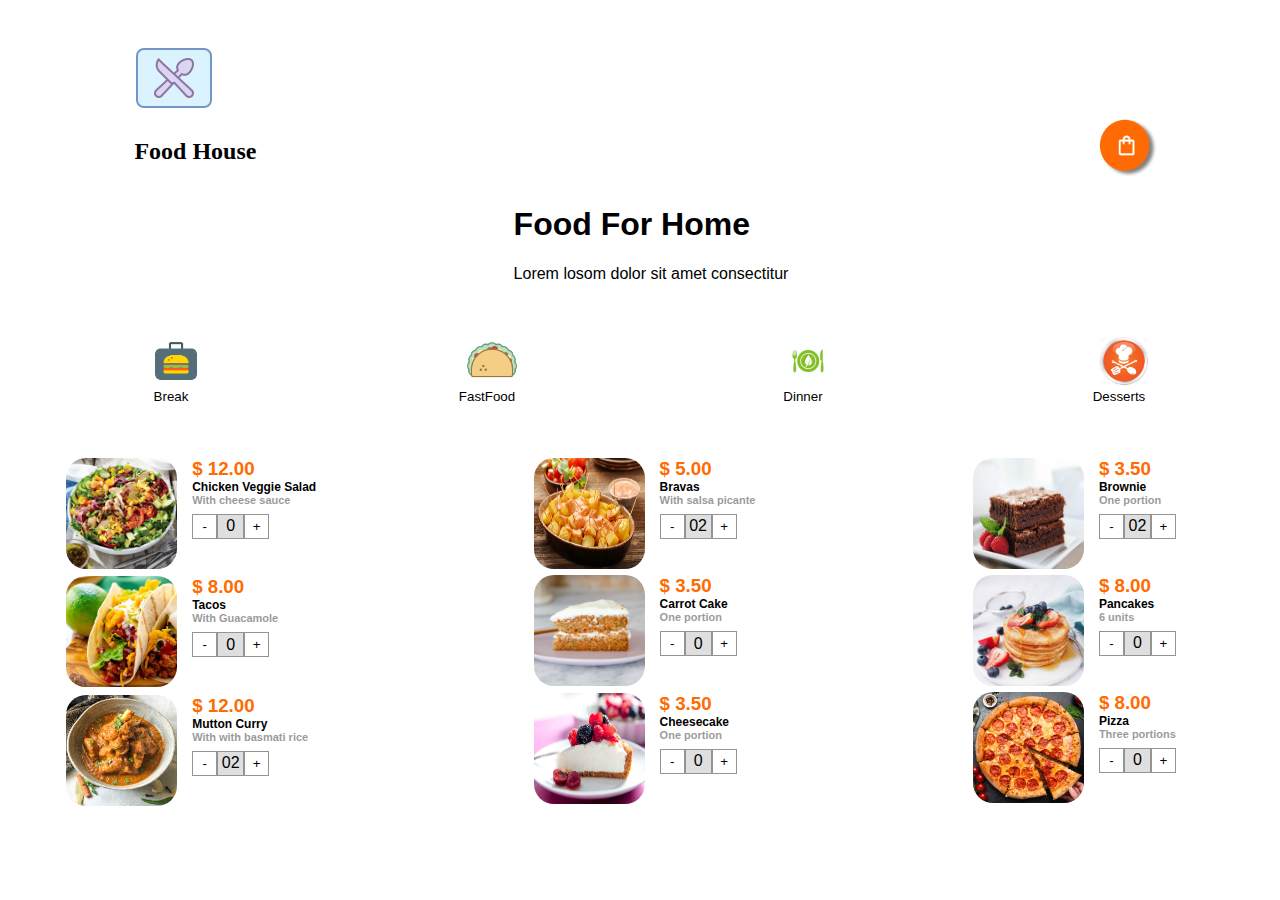
==== index.html @ 2572eee2 "dt" ====
<!DOCTYPE html>
<html lang="en">
<head>
    <meta charset="UTF-8">
    <meta http-equiv="X-UA-Compatible" content="IE=edge">
    <meta name="viewport" content="width=device-width, initial-scale=1.0">
    <title>Document</title>
    <link rel='stylesheet' type='text/css' href='css/style.css'>
</head>
<body>
    <div class ="container1">
     <div class ="content1">
        <img src = "images/logoeat.png" class= "logoweb"></img>
           <div class ="texts">
               
            <h2 class ="header2">Food House</h2>
            <img src = "icons/yellow.png" class= "Buttonorange" onclick="makeVisible1()"></img>
          </div>
            <div class ="texts2">
               <h1>Food For Home</h1>
               <p>Lorem losom dolor sit amet consectitur</p>
       </div> 
        
          <nav class="menu">
                    
              <button class="nav one">
                
                  <img src="/images/Breakfast-def.png "class="pic Breakfast">
                  Break
              </button>
              <button class="nav two">
                
                  <img src="/images/fastfooddef.png"class="pic fastfood">
                  FastFood
              </button>
              <button class="nav three">
            
                  <img src="/images/Dinner.jpg" class="pic Dinner">
                  Dinner
              </button>
              <button class="nav four">
                
                  <img src="/images/Desserts.jpg" class="pic Desserts">
                  Desserts
            
              </button>

               <!--
              <button class="nav four">
                
                <img src="/images/drinks-icon.png" class="pic drinks">
                Drinks
          
            </button>
        
            <button class="nav four">
                
                <img src="/images/tapas2.png" class="pic appetizers">
                Appetizers
          
            </button>
        
            <button class="nav four">
                
                <img src="/images/soup-icon.png" class="pic soup">
               Soups
          
            </button>
        -->
          </nav>
    
          <main class="dishes">
              <div class="column1">
                    <div class="dish one">
                  <img class="img-dish-one" onclick="makeVisible2()" src="images/dishes/chicke_veggie_salad.jpg" alt="">

                  <div class="dish-description">
                      <div class="dish-name">
                        <h3 class="dish-price">$ 12.00</h3>
                        <h2 class="dish-title">Chicken Veggie Salad</h2>
                        <h3 class="dish-subtitle">With cheese sauce</h3>

                    </div>
                    
                      <div class="quantity">
                        <button class="left" id="minus">-</button>
                        <span class="number" id="numberPlace">0</span>
                        <button class="right" id="plus">+ </button>
                      </div>

                    </div>

                    </div>

              

                    <div class="dish two">
                  <img class="img-dish-one" onclick="makeVisible2()" src="images/dishes/tacos.jpg" alt="">

                  <div class="dish-description">
                      <div class="dish-name">
                        <h3 class="dish-price" >$ 8.00</h3>
                        <h2 class="dish-title">Tacos</h2>
                        <h3 class="dish-subtitle">With Guacamole</h3>

                    </div>
                    
                      <div class="quantity" >
                        <button class="left" id="minus">-</button>
                        <span class="number" id="numberPlace">0</span>
                        <button  class="right" id="plus">+</button>

                      </div>

                </div>

                

                    </div>

                   <div class="dish three">
                <img class="img-dish-one" onclick="makeVisible2()" src="images/dishes/curry.jpg" alt="">

                <div class="dish-description">
                    <div class="dish-name">
                        <h3 class="dish-price">$ 12.00</h3>
                        <h2 class="dish-title">Mutton Curry</h2>
                        <h3 class="dish-subtitle">With with basmati rice</h3>

                    </div>
                    
                    <div class="quantity">
                        <button class="left" id="minus">-</button>
                        <p class="number" id="numberPlace">02</p>
                        <button class="right"id="plus">+</button>

                    </div>

                </div>

                

                   </div>
              </div>  

              <div class ="column2">
                  
                   <div class="dish four">
                <img class="img-dish-one" onclick="makeVisible2()"src="images/dishes/patatas-bravas.jpg" alt="">

                <div class="dish-description">
                    <div class="dish-name">
                      <h3 class="dish-price">$ 5.00</h3>
                      <h2 class="dish-title">Bravas</h2>
                      <h3 class="dish-subtitle">With salsa picante</h3>

                  </div>
                  
                    <div class="quantity"> 
                      <button class="left"id="minus">-</button>
                      <p class="number" id="numberPlace">02</p>
                      <button class="right" id="plus">+</button>

                    </div>

              </div>

              

                   </div>

                   <div class="dish five">
                <img class="img-dish-one" onclick="makeVisible2()"src="images/dishes/carrot-cake.jpg" alt="">

                <div class="dish-description">
                    <div class="dish-name">
                      <h3 class="dish-price">$ 3.50</h3>
                      <h2 class="dish-title">Carrot Cake</h2>
                      <h3 class="dish-subtitle">One portion</h3>

                  </div>
                  
                  <div class="quantity">
                    <button class="left" id="minus">-</button>
                    <span class="number" id="numberPlace">0</span>
                    <button  class="right" id="plus">+</button>

                  </div>

              </div>

              

                   </div>

                   <div class="dish six">
              <img class="img-dish-one" onclick="makeVisible2()"src="images/dishes/cheesecake.jpg" alt="">

              <div class="dish-description">
                  <div class="dish-name">
                      <h3 class="dish-price">$ 3.50</h3>
                      <h2 class="dish-title">Cheesecake</h2>
                      <h3 class="dish-subtitle">One portion</h3>

                  </div>
                  
                  <div class="quantity">
                    <button class="left" id="minus">-</button>
                    <span class="number" id="numberPlace">0</span>
                    <button  class="right" id="plus">+</button>


                  </div>

              </div>

              

                   </div>
              </div>


              <div class ="column3">
                   <div class="dish seven">
            <img class="img-dish-one" onclick="makeVisible2()"src="images/dishes/brownie.jpg" alt="">

            <div class="dish-description">
                <div class="dish-name">
                  <h3 class="dish-price">$ 3.50</h3>
                  <h2 class="dish-title">Brownie</h2>
                  <h3 class="dish-subtitle">One portion</h3>

              </div>
              
                <div class="quantity">
                  <button class="left">-</button>
                  <p class="number">02</p>
                  <button class="right">+</button>

                </div>

          </div>

          

                   </div>

                   <div class="dish eight">
            <img class="img-dish-one" onclick="makeVisible2()"src="images/dishes/pancakes.jpg" alt="">

            <div class="dish-description">
                <div class="dish-name">
                  <h3 class="dish-price">$ 8.00</h3>
                  <h2 class="dish-title">Pancakes</h2>
                  <h3 class="dish-subtitle">6 units</h3>

              </div>
              
              <div class="quantity">
                <button class="left" id="minus">-</button>
                <span class="number" id="numberPlace">0</span>
                <button  class="right" id="plus">+</button>


              </div>

          </div>

          

                   </div>

                   <div class="dish nine">
          <img class="img-dish-one" src="images/dishes/pizza.jpg" alt="">

          <div class="dish-description">
              <div class="dish-name">
                  <h3 class="dish-price">$ 8.00</h3>
                  <h2 class="dish-title">Pizza</h2>
                  <h3 class="dish-subtitle">Three portions</h3>

              </div>
              
              <div class="quantity">
                <button class="left" id="minus">-</button>
                <span class="number" id="numberPlace">0</span>
                <button  class="right" id="plus">+</button>


              </div>

          </div>

          

                   </div>
              </div>    

         </main>

                <div class ="content5">
                    <img src = "icons/home-icon.png"></img>
                    <img src = "icons/message-icon.png"></img>
                    <img src = "icons/heart-icon.png"></img>
                    <img src = "icons/user-icon.png"></img>
                </div>
            
    </div>
</div>



 <div class="container2">  
       <div class ="containerbox">
            <nav class="nav2">
                <div class="header-buttons">
                    <button>
                        <img class ="back" src="icons/button-back.png" alt="" onclick="makeInvisible1()"> 
                    </button>
                    <button >
                        <img onclick="eliminar()" class="delete" src="images/Delete_bag.png" alt="">
                    </button>
                </div>       
            </nav>
        
           <!---  <div class="compra">
                <div>

                    <h2>My cart</h2>


                    <div class="dish-container-one">
                        <img class="img-dish-one" src="images/dishes/chicke_veggie_salad.jpg" alt="">
                
                        <div class="dish-description">
                            <div class="dish-name">
                                <h3 class="dish-price">$ 52.00</h3>
                                <h2 class="dish-title">Chicken Veggie Salad</h2>
                                <h3 class="dish-subtitle">With cheese sauce</h3>
                
                            </div>
                            
                            <div class="quantity">
                                <button class="left">-</button>
                                <p class="number">02</p>
                                <button class="right">+</button>
                
                            </div>
                
                        </div>
                
                        
                
                    </div>
                
                    <div class="dish-container-one">
                        <img class="img-dish-one" src="images/dishes/fries.jpg" alt="">
                
                        <div class="dish-description">
                            <div class="dish-name">
                                <h3 class="dish-price">$ 52.00</h3>
                                <h2 class="dish-title">French Fry</h2>
                                <h3 class="dish-subtitle">With beef bacon</h3>
                
                            </div>
                            
                            <div class="quantity">
                                <button class="left">-</button>
                                <p class="number">02</p>
                                <button class="right">+</button>
                
                            </div>
                
                        </div>
                
                        
                
                    </div>
                
                    <div class="dish-container-one">
                        <img class="img-dish-one" src="images/dishes/chicke_veggie_salad.jpg" alt="">
                
                        <div class="dish-description">
                            <div class="dish-name">
                                <h3 class="dish-price">$ 52.00</h3>
                                <h2 class="dish-title">Chicken Veggie Salad</h2>
                                <h3 class="dish-subtitle">With cheese sauce</h3>
                
                            </div>
                            
                            <div class="quantity">
                                <button class="left">-</button>
                                <p class="number">02</p>
                                <button class="right">+</button>
                
                            </div>
                
                        </div>
                    </div>
                </div>

                <section class="orangesquare">
                <div class="num Subtotal">
                    <h1>Subtotal</h1>
                    <h1>$96.00</h1>
                </div>
                <div class="num Take&Fees">
                    <h1>Take & Fees</h1>
                    <h1>$2.00</h1>
                </div>
                <div class="num Delivery">
                    <h1> Delivery</h1>
                    <h1> Free</h1>
                </div>
                <div class="num Total">
                    <h1>Total</h1>
                    <h1>$98.00</h1>
                </div>
                    <button class="Enviar-pedido">Enviar pedido</button>
                
                </section>
            </div>

        </div>-->

    </div> 


       

    
    <div class="container3">
    
    
        <div class="center">
             <a href="#"><img src="images/button X.png" alt="cruz" class="close" onclick="makeInvisible2()"> </a>
            <img src="images/dishes/chicke_veggie_salad.jpg" alt="imagen comida" class="unic-dish">

    
    
                 <h2 class="dish-title3 ">Chicken Veggie Salad</h2>
            

                 <h3 class="dish-subtitle3">With cheese sauce</h3>
                 <div class="text">The delicious dish,<br> do you like cooking?</div>
        
             <h3 class="dish-price3">$ 52.00</h3>
             <div class="quantity3">
                <button class="left" id="minus">-</button>
                <span class="number" id="numberPlace">0</span>
                <button  class="right" id="plus">+</button>
              </div>
      </div>
 </div>


     <script src="javascript.js"></script>
</body>
</html>
---- css/style.css ----
@import url(headers.css);
@import url(footers.css);
@import url(buttons.css);
@import url(medias.css);
@import url(page1.css);
@import url(page2.css);
@import url(page3.css);




*{
    
    font-style: normal;
    background-color: white;
    
  

}
body{
    font-family:  'Roboto', sans-serif;
    /*src: url(https://fonts.googleapis.com/css2?family=Roboto:wght@700&display=swap);

}
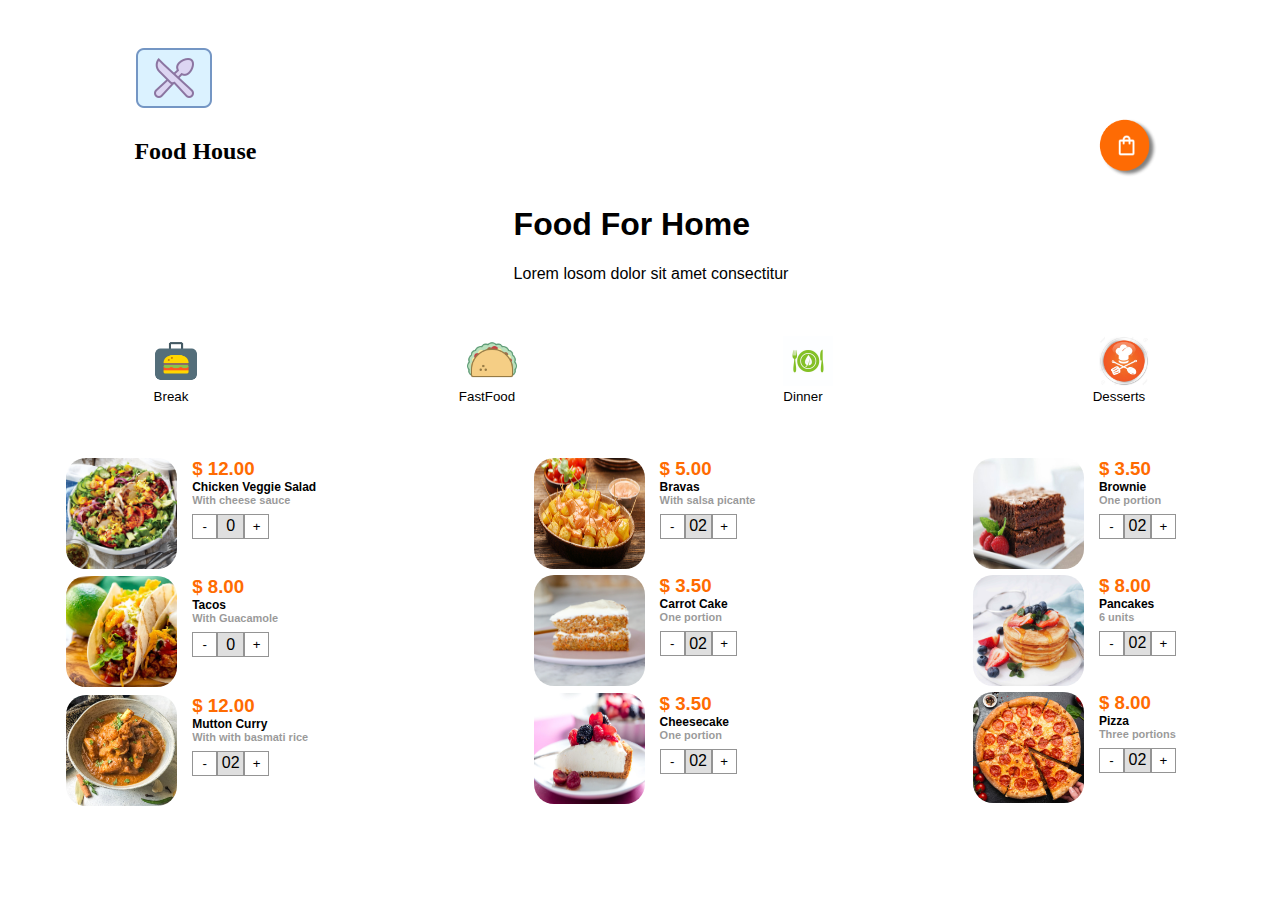
==== commit 801f4e26: "css" ====
--- a/index.html
+++ b/index.html
@@ -69,230 +69,213 @@
         -->
           </nav>
     
-          <main class="dishes">
+          <main class="dishes" id="menu-container">
               <div class="column1">
                     <div class="dish one">
-                  <img class="img-dish-one" onclick="makeVisible2()" src="images/dishes/chicke_veggie_salad.jpg" alt="">
-
-                  <div class="dish-description">
-                      <div class="dish-name">
-                        <h3 class="dish-price">$ 12.00</h3>
-                        <h2 class="dish-title">Chicken Veggie Salad</h2>
-                        <h3 class="dish-subtitle">With cheese sauce</h3>
-
-                    </div>
-                    
-                      <div class="quantity">
-                        <button class="left" id="minus">-</button>
-                        <span class="number" id="numberPlace">0</span>
-                        <button class="right" id="plus">+ </button>
-                      </div>
-
-                    </div>
+                        <img class="img-dish-one" onclick="makeVisible2()" src="images/dishes/chicke_veggie_salad.jpg" alt="">
+
+                        <div class="dish-description">
+                            <div class="dish-name">
+                                <h3 class="dish-price">$ 12.00</h3>
+                                <h2 class="dish-title">Chicken Veggie Salad</h2>
+                                <h3 class="dish-subtitle">With cheese sauce</h3>
+
+                            </div>
+                            
+                            <div class="quantity">
+                                <button class="left" id="minus">-</button>
+                                <span class="number" id="numberPlace">0</span>
+                                <button  class="right" id="plus">+</button>
+                            </div>
+
+                        </div>
 
                     </div>
 
               
 
                     <div class="dish two">
-                  <img class="img-dish-one" onclick="makeVisible2()" src="images/dishes/tacos.jpg" alt="">
-
-                  <div class="dish-description">
-                      <div class="dish-name">
-                        <h3 class="dish-price" >$ 8.00</h3>
-                        <h2 class="dish-title">Tacos</h2>
-                        <h3 class="dish-subtitle">With Guacamole</h3>
-
-                    </div>
-                    
-                      <div class="quantity" >
-                        <button class="left" id="minus">-</button>
-                        <span class="number" id="numberPlace">0</span>
-                        <button  class="right" id="plus">+</button>
-
-                      </div>
-
-                </div>
+                        <img class="img-dish-one" onclick="makeVisible2()" src="images/dishes/tacos.jpg" alt="">
+
+                        <div class="dish-description">
+                            <div class="dish-name">
+                                <h3 class="dish-price" >$ 8.00</h3>
+                                <h2 class="dish-title">Tacos</h2>
+                                <h3 class="dish-subtitle">With Guacamole</h3>
+
+                            </div>
+                            
+                            <div class="quantity" >
+                                <button class="left" id="minus">-</button>
+                                <span class="number" id="numberPlace">0</span>
+                                <button  class="right" id="plus">+</button>
+
+                            </div>
+
+                        </div>
 
                 
 
                     </div>
 
                    <div class="dish three">
-                <img class="img-dish-one" onclick="makeVisible2()" src="images/dishes/curry.jpg" alt="">
-
-                <div class="dish-description">
-                    <div class="dish-name">
-                        <h3 class="dish-price">$ 12.00</h3>
-                        <h2 class="dish-title">Mutton Curry</h2>
-                        <h3 class="dish-subtitle">With with basmati rice</h3>
-
-                    </div>
-                    
-                    <div class="quantity">
-                        <button class="left" id="minus">-</button>
-                        <p class="number" id="numberPlace">02</p>
-                        <button class="right"id="plus">+</button>
-
-                    </div>
-
-                </div>
-
-                
-
+                        <img class="img-dish-one" onclick="makeVisible2()" src="images/dishes/curry.jpg" alt="">
+
+                        <div class="dish-description">
+                            <div class="dish-name">
+                                <h3 class="dish-price">$ 12.00</h3>
+                                <h2 class="dish-title">Mutton Curry</h2>
+                                <h3 class="dish-subtitle">With with basmati rice</h3>
+
+                            </div>
+                            
+                            <div class="quantity">
+                                <button class="left" id="minus">-</button>
+                                <p class="number" id="numberPlace">02</p>
+                                <button class="right"id="plus">+</button>
+
+                            </div>
+
+                        </div>
                    </div>
               </div>  
 
-              <div class ="column2">
+                <div class ="column2">
                   
                    <div class="dish four">
-                <img class="img-dish-one" onclick="makeVisible2()"src="images/dishes/patatas-bravas.jpg" alt="">
-
-                <div class="dish-description">
-                    <div class="dish-name">
-                      <h3 class="dish-price">$ 5.00</h3>
-                      <h2 class="dish-title">Bravas</h2>
-                      <h3 class="dish-subtitle">With salsa picante</h3>
-
-                  </div>
-                  
-                    <div class="quantity"> 
-                      <button class="left"id="minus">-</button>
-                      <p class="number" id="numberPlace">02</p>
-                      <button class="right" id="plus">+</button>
-
-                    </div>
-
-              </div>
-
-              
-
+                        <img class="img-dish-one" onclick="makeVisible2()"src="images/dishes/patatas-bravas.jpg" alt="">
+
+                        <div class="dish-description">
+                            <div class="dish-name">
+                            <h3 class="dish-price">$ 5.00</h3>
+                            <h2 class="dish-title">Bravas</h2>
+                            <h3 class="dish-subtitle">With salsa picante</h3>
+
+                            </div>
+                        
+                            <div class="quantity"> 
+                            <button class="left"id="minus">-</button>
+                            <p class="number" id="numberPlace">02</p>
+                            <button class="right" id="plus">+</button>
+
+                            </div>
+                        </div>
                    </div>
 
                    <div class="dish five">
-                <img class="img-dish-one" onclick="makeVisible2()"src="images/dishes/carrot-cake.jpg" alt="">
-
-                <div class="dish-description">
-                    <div class="dish-name">
-                      <h3 class="dish-price">$ 3.50</h3>
-                      <h2 class="dish-title">Carrot Cake</h2>
-                      <h3 class="dish-subtitle">One portion</h3>
-
-                  </div>
-                  
-                  <div class="quantity">
-                    <button class="left" id="minus">-</button>
-                    <span class="number" id="numberPlace">0</span>
-                    <button  class="right" id="plus">+</button>
-
-                  </div>
-
-              </div>
-
-              
-
-                   </div>
-
-                   <div class="dish six">
-              <img class="img-dish-one" onclick="makeVisible2()"src="images/dishes/cheesecake.jpg" alt="">
-
-              <div class="dish-description">
-                  <div class="dish-name">
-                      <h3 class="dish-price">$ 3.50</h3>
-                      <h2 class="dish-title">Cheesecake</h2>
-                      <h3 class="dish-subtitle">One portion</h3>
-
-                  </div>
-                  
-                  <div class="quantity">
-                    <button class="left" id="minus">-</button>
-                    <span class="number" id="numberPlace">0</span>
-                    <button  class="right" id="plus">+</button>
-
-
-                  </div>
-
-              </div>
-
-              
-
-                   </div>
-              </div>
+                        <img class="img-dish-one" onclick="makeVisible2()"src="images/dishes/carrot-cake.jpg" alt="">
+
+                        <div class="dish-description">
+                            <div class="dish-name">
+                            <h3 class="dish-price">$ 3.50</h3>
+                            <h2 class="dish-title">Carrot Cake</h2>
+                            <h3 class="dish-subtitle">One portion</h3>
+
+                        </div>
+                        
+                        <div class="quantity">
+                            <button class="left">-</button>
+                            <p class="number">02</p>
+                            <button class="right">+</button>
+
+                        </div>
+
+                    </div>
+
+                    </div>
+
+                    <div class="dish six">
+                        <img class="img-dish-one" onclick="makeVisible2()"src="images/dishes/cheesecake.jpg" alt="">
+
+                        <div class="dish-description">
+                            <div class="dish-name">
+                                <h3 class="dish-price">$ 3.50</h3>
+                                <h2 class="dish-title">Cheesecake</h2>
+                                <h3 class="dish-subtitle">One portion</h3>
+
+                        </div>
+                            
+                            <div class="quantity">
+                                <button class="left">-</button>
+                                <p class="number">02</p>
+                                <button class="right">+</button>
+
+                            </div>
+
+                    </div>
+                    </div>
+
+                </div>
 
 
               <div class ="column3">
                    <div class="dish seven">
-            <img class="img-dish-one" onclick="makeVisible2()"src="images/dishes/brownie.jpg" alt="">
-
-            <div class="dish-description">
-                <div class="dish-name">
-                  <h3 class="dish-price">$ 3.50</h3>
-                  <h2 class="dish-title">Brownie</h2>
-                  <h3 class="dish-subtitle">One portion</h3>
-
-              </div>
-              
-                <div class="quantity">
-                  <button class="left">-</button>
-                  <p class="number">02</p>
-                  <button class="right">+</button>
-
-                </div>
-
-          </div>
+                        <img class="img-dish-one" onclick="makeVisible2()"src="images/dishes/brownie.jpg" alt="">
+
+                        <div class="dish-description">
+                            <div class="dish-name">
+                            <h3 class="dish-price">$ 3.50</h3>
+                            <h2 class="dish-title">Brownie</h2>
+                            <h3 class="dish-subtitle">One portion</h3>
+
+                        </div>
+                        
+                            <div class="quantity">
+                            <button class="left">-</button>
+                            <p class="number">02</p>
+                            <button class="right">+</button>
+
+                            </div>
+
+                    </div>
 
           
 
                    </div>
 
                    <div class="dish eight">
-            <img class="img-dish-one" onclick="makeVisible2()"src="images/dishes/pancakes.jpg" alt="">
-
-            <div class="dish-description">
-                <div class="dish-name">
-                  <h3 class="dish-price">$ 8.00</h3>
-                  <h2 class="dish-title">Pancakes</h2>
-                  <h3 class="dish-subtitle">6 units</h3>
-
-              </div>
-              
-              <div class="quantity">
-                <button class="left" id="minus">-</button>
-                <span class="number" id="numberPlace">0</span>
-                <button  class="right" id="plus">+</button>
-
-
-              </div>
-
-          </div>
+                        <img class="img-dish-one" onclick="makeVisible2()"src="images/dishes/pancakes.jpg" alt="">
+
+                        <div class="dish-description">
+                            <div class="dish-name">
+                            <h3 class="dish-price">$ 8.00</h3>
+                            <h2 class="dish-title">Pancakes</h2>
+                            <h3 class="dish-subtitle">6 units</h3>
+
+                        </div>
+                        
+                        <div class="quantity">
+                            <button class="left">-</button>
+                            <p class="number">02</p>
+                            <button class="right">+</button>
+
+                        </div>
+
+                    </div>
 
           
 
                    </div>
 
                    <div class="dish nine">
-          <img class="img-dish-one" src="images/dishes/pizza.jpg" alt="">
-
-          <div class="dish-description">
-              <div class="dish-name">
-                  <h3 class="dish-price">$ 8.00</h3>
-                  <h2 class="dish-title">Pizza</h2>
-                  <h3 class="dish-subtitle">Three portions</h3>
-
-              </div>
-              
-              <div class="quantity">
-                <button class="left" id="minus">-</button>
-                <span class="number" id="numberPlace">0</span>
-                <button  class="right" id="plus">+</button>
-
-
-              </div>
-
-          </div>
-
-          
-
+                        <img class="img-dish-one" src="images/dishes/pizza.jpg" alt="">
+
+                        <div class="dish-description">
+                            <div class="dish-name">
+                                <h3 class="dish-price">$ 8.00</h3>
+                                <h2 class="dish-title">Pizza</h2>
+                                <h3 class="dish-subtitle">Three portions</h3>
+
+                            </div>
+                            
+                            <div class="quantity">
+                                <button class="left">-</button>
+                                <p class="number">02</p>
+                                <button class="right">+</button>
+
+                            </div>
+
+                        </div>
                    </div>
               </div>    
 
@@ -310,8 +293,8 @@
 
 
 
- <div class="container2">  
-       <div class ="containerbox">
+    <div class="container2">  
+        <div class ="containerbox">
             <nav class="nav2">
                 <div class="header-buttons">
                     <button>
@@ -323,83 +306,102 @@
                 </div>       
             </nav>
         
-           <!---  <div class="compra">
-                <div>
-
-                    <h2>My cart</h2>
-
-
-                    <div class="dish-container-one">
-                        <img class="img-dish-one" src="images/dishes/chicke_veggie_salad.jpg" alt="">
-                
-                        <div class="dish-description">
-                            <div class="dish-name">
-                                <h3 class="dish-price">$ 52.00</h3>
-                                <h2 class="dish-title">Chicken Veggie Salad</h2>
-                                <h3 class="dish-subtitle">With cheese sauce</h3>
-                
+            <div class="compra">
+
+                <h2>My cart</h2>
+                <div class="buy">
+
+                    
+                    <div class="dish five">
+                        <img class="img-dish-one" onclick="makeVisible2()"src="images/dishes/carrot-cake.jpg" alt="">
+
+                        <div class="dish-description">
+                            <div class="dish-name">
+                            <h3 class="dish-price">$ 3.50</h3>
+                            <h2 class="dish-title">Carrot Cake</h2>
+                            <h3 class="dish-subtitle">One portion</h3>
+
+                        </div>
+                        
+                        <div class="quantity">
+                            <button class="left">-</button>
+                            <p class="number">02</p>
+                            <button class="right">+</button>
+
+                        </div>
+
+                        </div>
+                
+                    </div>
+
+                    <div class="dish two">
+                            <img class="img-dish-one" onclick="makeVisible2()" src="images/dishes/tacos.jpg" alt="">
+
+                            <div class="dish-description">
+                                <div class="dish-name">
+                                    <h3 class="dish-price" >$ 8.00</h3>
+                                    <h2 class="dish-title">Tacos</h2>
+                                    <h3 class="dish-subtitle">With Guacamole</h3>
+
+                                </div>
+                                
+                                <div class="quantity" >
+                                    <button class="left" id="minus">-</button>
+                                    <span class="number" id="numberPlace">0</span>
+                                    <button  class="right" id="plus">+</button>
+
+                                </div>
+
+                            </div>
+
+                    
+
+                    </div>
+
+                    <div class="dish eight">
+                        <img class="img-dish-one" onclick="makeVisible2()"src="images/dishes/pancakes.jpg" alt="">
+
+                        <div class="dish-description">
+                            <div class="dish-name">
+                            <h3 class="dish-price">$ 8.00</h3>
+                            <h2 class="dish-title">Pancakes</h2>
+                            <h3 class="dish-subtitle">6 units</h3>
+
+                        </div>
+                        
+                        <div class="quantity">
+                            <button class="left">-</button>
+                            <p class="number">02</p>
+                            <button class="right">+</button>
+
+                        </div>
+
+                    </div>
+                    </div>
+                    
+                    <div class="dish nine">
+                        <img class="img-dish-one" src="images/dishes/pizza.jpg" alt="">
+
+                        <div class="dish-description">
+                            <div class="dish-name">
+                                <h3 class="dish-price">$ 8.00</h3>
+                                <h2 class="dish-title">Pizza</h2>
+                                <h3 class="dish-subtitle">Three portions</h3>
+
                             </div>
                             
                             <div class="quantity">
                                 <button class="left">-</button>
                                 <p class="number">02</p>
                                 <button class="right">+</button>
-                
-                            </div>
-                
-                        </div>
-                
-                        
-                
-                    </div>
-                
-                    <div class="dish-container-one">
-                        <img class="img-dish-one" src="images/dishes/fries.jpg" alt="">
-                
-                        <div class="dish-description">
-                            <div class="dish-name">
-                                <h3 class="dish-price">$ 52.00</h3>
-                                <h2 class="dish-title">French Fry</h2>
-                                <h3 class="dish-subtitle">With beef bacon</h3>
-                
-                            </div>
-                            
-                            <div class="quantity">
-                                <button class="left">-</button>
-                                <p class="number">02</p>
-                                <button class="right">+</button>
-                
-                            </div>
-                
-                        </div>
-                
-                        
-                
-                    </div>
-                
-                    <div class="dish-container-one">
-                        <img class="img-dish-one" src="images/dishes/chicke_veggie_salad.jpg" alt="">
-                
-                        <div class="dish-description">
-                            <div class="dish-name">
-                                <h3 class="dish-price">$ 52.00</h3>
-                                <h2 class="dish-title">Chicken Veggie Salad</h2>
-                                <h3 class="dish-subtitle">With cheese sauce</h3>
-                
-                            </div>
-                            
-                            <div class="quantity">
-                                <button class="left">-</button>
-                                <p class="number">02</p>
-                                <button class="right">+</button>
-                
-                            </div>
-                
-                        </div>
-                    </div>
-                </div>
-
-                <section class="orangesquare">
+
+                            </div>
+
+                        </div>
+                   </div>
+
+                </div>
+            <section class="orangesquare">
                 <div class="num Subtotal">
                     <h1>Subtotal</h1>
                     <h1>$96.00</h1>
@@ -418,12 +420,10 @@
                 </div>
                     <button class="Enviar-pedido">Enviar pedido</button>
                 
-                </section>
-            </div>
-
-        </div>-->
-
-    </div> 
+            </section>
+        </div>
+
+    </div>
 
 
        
@@ -434,7 +434,7 @@
     
         <div class="center">
              <a href="#"><img src="images/button X.png" alt="cruz" class="close" onclick="makeInvisible2()"> </a>
-            <img src="images/dishes/chicke_veggie_salad.jpg" alt="imagen comida" class="unic-dish">
+             <img src="images/dishes/chicke_veggie_salad.jpg" alt="imagen comida" class="unic-dish">
 
     
     
@@ -444,12 +444,12 @@
                  <h3 class="dish-subtitle3">With cheese sauce</h3>
                  <div class="text">The delicious dish,<br> do you like cooking?</div>
         
-             <h3 class="dish-price3">$ 52.00</h3>
-             <div class="quantity3">
-                <button class="left" id="minus">-</button>
-                <span class="number" id="numberPlace">0</span>
-                <button  class="right" id="plus">+</button>
-              </div>
+                <h3 class="dish-price3">$ 52.00</h3>
+                <div class="quantity3">
+                    <button class="left">-</button>
+                    <p class="number">02</p>
+                    <button class="right">+</button>
+                </div>
       </div>
  </div>
 
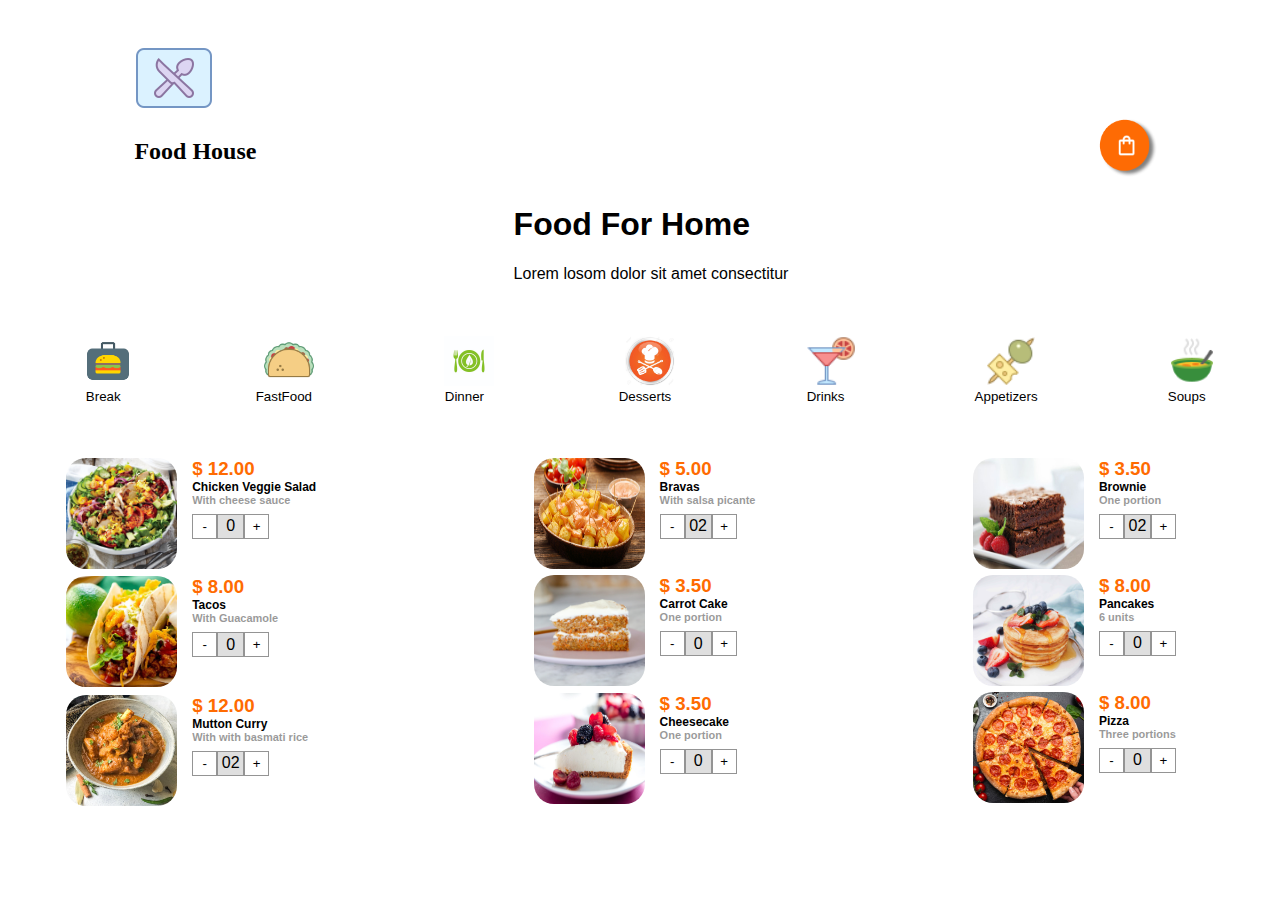
==== commit 14f301c7: "dt" ====
--- a/index.html
+++ b/index.html
@@ -45,7 +45,7 @@
             
               </button>
 
-               <!--
+               
               <button class="nav four">
                 
                 <img src="/images/drinks-icon.png" class="pic drinks">
@@ -66,216 +66,233 @@
                Soups
           
             </button>
-        -->
+    
           </nav>
     
-          <main class="dishes" id="menu-container">
+          <main class="dishes">
               <div class="column1">
                     <div class="dish one">
-                        <img class="img-dish-one" onclick="makeVisible2()" src="images/dishes/chicke_veggie_salad.jpg" alt="">
-
-                        <div class="dish-description">
-                            <div class="dish-name">
-                                <h3 class="dish-price">$ 12.00</h3>
-                                <h2 class="dish-title">Chicken Veggie Salad</h2>
-                                <h3 class="dish-subtitle">With cheese sauce</h3>
-
-                            </div>
-                            
-                            <div class="quantity">
-                                <button class="left" id="minus">-</button>
-                                <span class="number" id="numberPlace">0</span>
-                                <button  class="right" id="plus">+</button>
-                            </div>
-
-                        </div>
+                  <img class="img-dish-one" onclick="makeVisible2()" src="images/dishes/chicke_veggie_salad.jpg" alt="">
+
+                  <div class="dish-description">
+                      <div class="dish-name">
+                        <h3 class="dish-price">$ 12.00</h3>
+                        <h2 class="dish-title">Chicken Veggie Salad</h2>
+                        <h3 class="dish-subtitle">With cheese sauce</h3>
+
+                    </div>
+                    
+                      <div class="quantity">
+                        <button class="left" id="minus">-</button>
+                        <span class="number" id="numberPlace">0</span>
+                        <button class="right" id="plus">+ </button>
+                      </div>
+
+                    </div>
 
                     </div>
 
               
 
                     <div class="dish two">
-                        <img class="img-dish-one" onclick="makeVisible2()" src="images/dishes/tacos.jpg" alt="">
-
-                        <div class="dish-description">
-                            <div class="dish-name">
-                                <h3 class="dish-price" >$ 8.00</h3>
-                                <h2 class="dish-title">Tacos</h2>
-                                <h3 class="dish-subtitle">With Guacamole</h3>
-
-                            </div>
-                            
-                            <div class="quantity" >
-                                <button class="left" id="minus">-</button>
-                                <span class="number" id="numberPlace">0</span>
-                                <button  class="right" id="plus">+</button>
-
-                            </div>
-
-                        </div>
+                  <img class="img-dish-one" onclick="makeVisible2()" src="images/dishes/tacos.jpg" alt="">
+
+                  <div class="dish-description">
+                      <div class="dish-name">
+                        <h3 class="dish-price" >$ 8.00</h3>
+                        <h2 class="dish-title">Tacos</h2>
+                        <h3 class="dish-subtitle">With Guacamole</h3>
+
+                    </div>
+                    
+                      <div class="quantity" >
+                        <button class="left" id="minus">-</button>
+                        <span class="number" id="numberPlace">0</span>
+                        <button  class="right" id="plus">+</button>
+
+                      </div>
+
+                </div>
 
                 
 
                     </div>
 
                    <div class="dish three">
-                        <img class="img-dish-one" onclick="makeVisible2()" src="images/dishes/curry.jpg" alt="">
-
-                        <div class="dish-description">
-                            <div class="dish-name">
-                                <h3 class="dish-price">$ 12.00</h3>
-                                <h2 class="dish-title">Mutton Curry</h2>
-                                <h3 class="dish-subtitle">With with basmati rice</h3>
-
-                            </div>
-                            
-                            <div class="quantity">
-                                <button class="left" id="minus">-</button>
-                                <p class="number" id="numberPlace">02</p>
-                                <button class="right"id="plus">+</button>
-
-                            </div>
-
-                        </div>
+                <img class="img-dish-one" onclick="makeVisible2()" src="images/dishes/curry.jpg" alt="">
+
+                <div class="dish-description">
+                    <div class="dish-name">
+                        <h3 class="dish-price">$ 12.00</h3>
+                        <h2 class="dish-title">Mutton Curry</h2>
+                        <h3 class="dish-subtitle">With with basmati rice</h3>
+
+                    </div>
+                    
+                    <div class="quantity">
+                        <button class="left" id="minus">-</button>
+                        <p class="number" id="numberPlace">02</p>
+                        <button class="right"id="plus">+</button>
+
+                    </div>
+
+                </div>
+
+                
+
                    </div>
               </div>  
 
-                <div class ="column2">
+              <div class ="column2">
                   
                    <div class="dish four">
-                        <img class="img-dish-one" onclick="makeVisible2()"src="images/dishes/patatas-bravas.jpg" alt="">
-
-                        <div class="dish-description">
-                            <div class="dish-name">
-                            <h3 class="dish-price">$ 5.00</h3>
-                            <h2 class="dish-title">Bravas</h2>
-                            <h3 class="dish-subtitle">With salsa picante</h3>
-
-                            </div>
-                        
-                            <div class="quantity"> 
-                            <button class="left"id="minus">-</button>
-                            <p class="number" id="numberPlace">02</p>
-                            <button class="right" id="plus">+</button>
-
-                            </div>
-                        </div>
+                <img class="img-dish-one" onclick="makeVisible2()"src="images/dishes/patatas-bravas.jpg" alt="">
+
+                <div class="dish-description">
+                    <div class="dish-name">
+                      <h3 class="dish-price">$ 5.00</h3>
+                      <h2 class="dish-title">Bravas</h2>
+                      <h3 class="dish-subtitle">With salsa picante</h3>
+
+                  </div>
+                  
+                    <div class="quantity"> 
+                      <button class="left"id="minus">-</button>
+                      <p class="number" id="numberPlace">02</p>
+                      <button class="right" id="plus">+</button>
+
+                    </div>
+
+              </div>
+
+              
+
                    </div>
 
                    <div class="dish five">
-                        <img class="img-dish-one" onclick="makeVisible2()"src="images/dishes/carrot-cake.jpg" alt="">
-
-                        <div class="dish-description">
-                            <div class="dish-name">
-                            <h3 class="dish-price">$ 3.50</h3>
-                            <h2 class="dish-title">Carrot Cake</h2>
-                            <h3 class="dish-subtitle">One portion</h3>
-
-                        </div>
-                        
-                        <div class="quantity">
-                            <button class="left">-</button>
-                            <p class="number">02</p>
-                            <button class="right">+</button>
-
-                        </div>
-
-                    </div>
-
-                    </div>
-
-                    <div class="dish six">
-                        <img class="img-dish-one" onclick="makeVisible2()"src="images/dishes/cheesecake.jpg" alt="">
-
-                        <div class="dish-description">
-                            <div class="dish-name">
-                                <h3 class="dish-price">$ 3.50</h3>
-                                <h2 class="dish-title">Cheesecake</h2>
-                                <h3 class="dish-subtitle">One portion</h3>
-
-                        </div>
-                            
-                            <div class="quantity">
-                                <button class="left">-</button>
-                                <p class="number">02</p>
-                                <button class="right">+</button>
-
-                            </div>
-
-                    </div>
-                    </div>
-
-                </div>
+                <img class="img-dish-one" onclick="makeVisible2()"src="images/dishes/carrot-cake.jpg" alt="">
+
+                <div class="dish-description">
+                    <div class="dish-name">
+                      <h3 class="dish-price">$ 3.50</h3>
+                      <h2 class="dish-title">Carrot Cake</h2>
+                      <h3 class="dish-subtitle">One portion</h3>
+
+                  </div>
+                  
+                  <div class="quantity">
+                    <button class="left" id="minus">-</button>
+                    <span class="number" id="numberPlace">0</span>
+                    <button  class="right" id="plus">+</button>
+
+                  </div>
+
+              </div>
+
+              
+
+                   </div>
+
+                   <div class="dish six">
+              <img class="img-dish-one" onclick="makeVisible2()"src="images/dishes/cheesecake.jpg" alt="">
+
+              <div class="dish-description">
+                  <div class="dish-name">
+                      <h3 class="dish-price">$ 3.50</h3>
+                      <h2 class="dish-title">Cheesecake</h2>
+                      <h3 class="dish-subtitle">One portion</h3>
+
+                  </div>
+                  
+                  <div class="quantity">
+                    <button class="left" id="minus">-</button>
+                    <span class="number" id="numberPlace">0</span>
+                    <button  class="right" id="plus">+</button>
+
+
+                  </div>
+
+              </div>
+
+              
+
+                   </div>
+              </div>
 
 
               <div class ="column3">
                    <div class="dish seven">
-                        <img class="img-dish-one" onclick="makeVisible2()"src="images/dishes/brownie.jpg" alt="">
-
-                        <div class="dish-description">
-                            <div class="dish-name">
-                            <h3 class="dish-price">$ 3.50</h3>
-                            <h2 class="dish-title">Brownie</h2>
-                            <h3 class="dish-subtitle">One portion</h3>
-
-                        </div>
-                        
-                            <div class="quantity">
-                            <button class="left">-</button>
-                            <p class="number">02</p>
-                            <button class="right">+</button>
-
-                            </div>
-
-                    </div>
+            <img class="img-dish-one" onclick="makeVisible2()"src="images/dishes/brownie.jpg" alt="">
+
+            <div class="dish-description">
+                <div class="dish-name">
+                  <h3 class="dish-price">$ 3.50</h3>
+                  <h2 class="dish-title">Brownie</h2>
+                  <h3 class="dish-subtitle">One portion</h3>
+
+              </div>
+              
+                <div class="quantity">
+                  <button class="left">-</button>
+                  <p class="number">02</p>
+                  <button class="right">+</button>
+
+                </div>
+
+          </div>
 
           
 
                    </div>
 
                    <div class="dish eight">
-                        <img class="img-dish-one" onclick="makeVisible2()"src="images/dishes/pancakes.jpg" alt="">
-
-                        <div class="dish-description">
-                            <div class="dish-name">
-                            <h3 class="dish-price">$ 8.00</h3>
-                            <h2 class="dish-title">Pancakes</h2>
-                            <h3 class="dish-subtitle">6 units</h3>
-
-                        </div>
-                        
-                        <div class="quantity">
-                            <button class="left">-</button>
-                            <p class="number">02</p>
-                            <button class="right">+</button>
-
-                        </div>
-
-                    </div>
+            <img class="img-dish-one" onclick="makeVisible2()"src="images/dishes/pancakes.jpg" alt="">
+
+            <div class="dish-description">
+                <div class="dish-name">
+                  <h3 class="dish-price">$ 8.00</h3>
+                  <h2 class="dish-title">Pancakes</h2>
+                  <h3 class="dish-subtitle">6 units</h3>
+
+              </div>
+              
+              <div class="quantity">
+                <button class="left" id="minus">-</button>
+                <span class="number" id="numberPlace">0</span>
+                <button  class="right" id="plus">+</button>
+
+
+              </div>
+
+          </div>
 
           
 
                    </div>
 
                    <div class="dish nine">
-                        <img class="img-dish-one" src="images/dishes/pizza.jpg" alt="">
-
-                        <div class="dish-description">
-                            <div class="dish-name">
-                                <h3 class="dish-price">$ 8.00</h3>
-                                <h2 class="dish-title">Pizza</h2>
-                                <h3 class="dish-subtitle">Three portions</h3>
-
-                            </div>
-                            
-                            <div class="quantity">
-                                <button class="left">-</button>
-                                <p class="number">02</p>
-                                <button class="right">+</button>
-
-                            </div>
-
-                        </div>
+          <img class="img-dish-one" src="images/dishes/pizza.jpg" alt="">
+
+          <div class="dish-description">
+              <div class="dish-name">
+                  <h3 class="dish-price">$ 8.00</h3>
+                  <h2 class="dish-title">Pizza</h2>
+                  <h3 class="dish-subtitle">Three portions</h3>
+
+              </div>
+              
+              <div class="quantity">
+                <button class="left" id="minus">-</button>
+                <span class="number" id="numberPlace">0</span>
+                <button  class="right" id="plus">+</button>
+
+
+              </div>
+
+          </div>
+
+          
+
                    </div>
               </div>    
 
@@ -293,8 +310,8 @@
 
 
 
-    <div class="container2">  
-        <div class ="containerbox">
+<div class="container2">  
+       <div class ="containerbox">
             <nav class="nav2">
                 <div class="header-buttons">
                     <button>
@@ -305,102 +322,87 @@
                     </button>
                 </div>       
             </nav>
+            <div class ="wrapper">
+                
+            </div>
         
-            <div class="compra">
-
-                <h2>My cart</h2>
+            <!-- <div class="compra">
                 <div class="buy">
 
-                    
-                    <div class="dish five">
-                        <img class="img-dish-one" onclick="makeVisible2()"src="images/dishes/carrot-cake.jpg" alt="">
-
+                    <h2>My cart</h2>
+
+
+                    <div class="dish-container-one">
+                        <img class="img-dish-one" src="images/dishes/chicke_veggie_salad.jpg" alt="">
+                
                         <div class="dish-description">
                             <div class="dish-name">
-                            <h3 class="dish-price">$ 3.50</h3>
-                            <h2 class="dish-title">Carrot Cake</h2>
-                            <h3 class="dish-subtitle">One portion</h3>
-
-                        </div>
-                        
-                        <div class="quantity">
-                            <button class="left">-</button>
-                            <p class="number">02</p>
-                            <button class="right">+</button>
-
-                        </div>
-
-                        </div>
-                
-                    </div>
-
-                    <div class="dish two">
-                            <img class="img-dish-one" onclick="makeVisible2()" src="images/dishes/tacos.jpg" alt="">
-
-                            <div class="dish-description">
-                                <div class="dish-name">
-                                    <h3 class="dish-price" >$ 8.00</h3>
-                                    <h2 class="dish-title">Tacos</h2>
-                                    <h3 class="dish-subtitle">With Guacamole</h3>
-
-                                </div>
-                                
-                                <div class="quantity" >
-                                    <button class="left" id="minus">-</button>
-                                    <span class="number" id="numberPlace">0</span>
-                                    <button  class="right" id="plus">+</button>
-
-                                </div>
-
-                            </div>
-
-                    
-
-                    </div>
-
-                    <div class="dish eight">
-                        <img class="img-dish-one" onclick="makeVisible2()"src="images/dishes/pancakes.jpg" alt="">
-
-                        <div class="dish-description">
-                            <div class="dish-name">
-                            <h3 class="dish-price">$ 8.00</h3>
-                            <h2 class="dish-title">Pancakes</h2>
-                            <h3 class="dish-subtitle">6 units</h3>
-
-                        </div>
-                        
-                        <div class="quantity">
-                            <button class="left">-</button>
-                            <p class="number">02</p>
-                            <button class="right">+</button>
-
-                        </div>
-
-                    </div>
-                    </div>
-                    
-                    <div class="dish nine">
-                        <img class="img-dish-one" src="images/dishes/pizza.jpg" alt="">
-
-                        <div class="dish-description">
-                            <div class="dish-name">
-                                <h3 class="dish-price">$ 8.00</h3>
-                                <h2 class="dish-title">Pizza</h2>
-                                <h3 class="dish-subtitle">Three portions</h3>
-
+                                <h3 class="dish-price">$ 52.00</h3>
+                                <h2 class="dish-title">Chicken Veggie Salad</h2>
+                                <h3 class="dish-subtitle">With cheese sauce</h3>
+                
                             </div>
                             
                             <div class="quantity">
                                 <button class="left">-</button>
                                 <p class="number">02</p>
                                 <button class="right">+</button>
-
-                            </div>
-
+                
+                            </div>
+                
                         </div>
-                   </div>
-
-                </div>
+                
+                        
+                
+                    </div>
+                
+                    <div class="dish-container-one">
+                        <img class="img-dish-one" src="images/dishes/fries.jpg" alt="">
+                
+                        <div class="dish-description">
+                            <div class="dish-name">
+                                <h3 class="dish-price">$ 52.00</h3>
+                                <h2 class="dish-title">French Fry</h2>
+                                <h3 class="dish-subtitle">With beef bacon</h3>
+                
+                            </div>
+                            
+                            <div class="quantity">
+                                <button class="left">-</button>
+                                <p class="number">02</p>
+                                <button class="right">+</button>
+                
+                            </div>
+                
+                        </div>
+                
+                        
+                
+                    </div>
+                
+                    <div class="dish-container-one">
+                        <img class="img-dish-one" src="images/dishes/chicke_veggie_salad.jpg" alt="">
+                
+                        <div class="dish-description">
+                            <div class="dish-name">
+                                <h3 class="dish-price">$ 52.00</h3>
+                                <h2 class="dish-title">Chicken Veggie Salad</h2>
+                                <h3 class="dish-subtitle">With cheese sauce</h3>
+                
+                            </div>
+                            
+                            <div class="quantity">
+                                <button class="left">-</button>
+                                <p class="number">02</p>
+                                <button class="right">+</button>
+                
+                            </div>
+                
+                        </div>
+                    </div>
+                </div>
+
+            </div>
             <section class="orangesquare">
                 <div class="num Subtotal">
                     <h1>Subtotal</h1>
@@ -423,7 +425,7 @@
             </section>
         </div>
 
-    </div>
+    </div> -->
 
 
        
@@ -434,7 +436,7 @@
     
         <div class="center">
              <a href="#"><img src="images/button X.png" alt="cruz" class="close" onclick="makeInvisible2()"> </a>
-             <img src="images/dishes/chicke_veggie_salad.jpg" alt="imagen comida" class="unic-dish">
+            <img src="images/dishes/chicke_veggie_salad.jpg" alt="imagen comida" class="unic-dish">
 
     
     
@@ -444,12 +446,12 @@
                  <h3 class="dish-subtitle3">With cheese sauce</h3>
                  <div class="text">The delicious dish,<br> do you like cooking?</div>
         
-                <h3 class="dish-price3">$ 52.00</h3>
-                <div class="quantity3">
-                    <button class="left">-</button>
-                    <p class="number">02</p>
-                    <button class="right">+</button>
-                </div>
+             <h3 class="dish-price3">$ 52.00</h3>
+             <div class="quantity3">
+                <button class="left" id="minus">-</button>
+                <span class="number" id="numberPlace">0</span>
+                <button  class="right" id="plus">+</button>
+              </div>
       </div>
  </div>
 
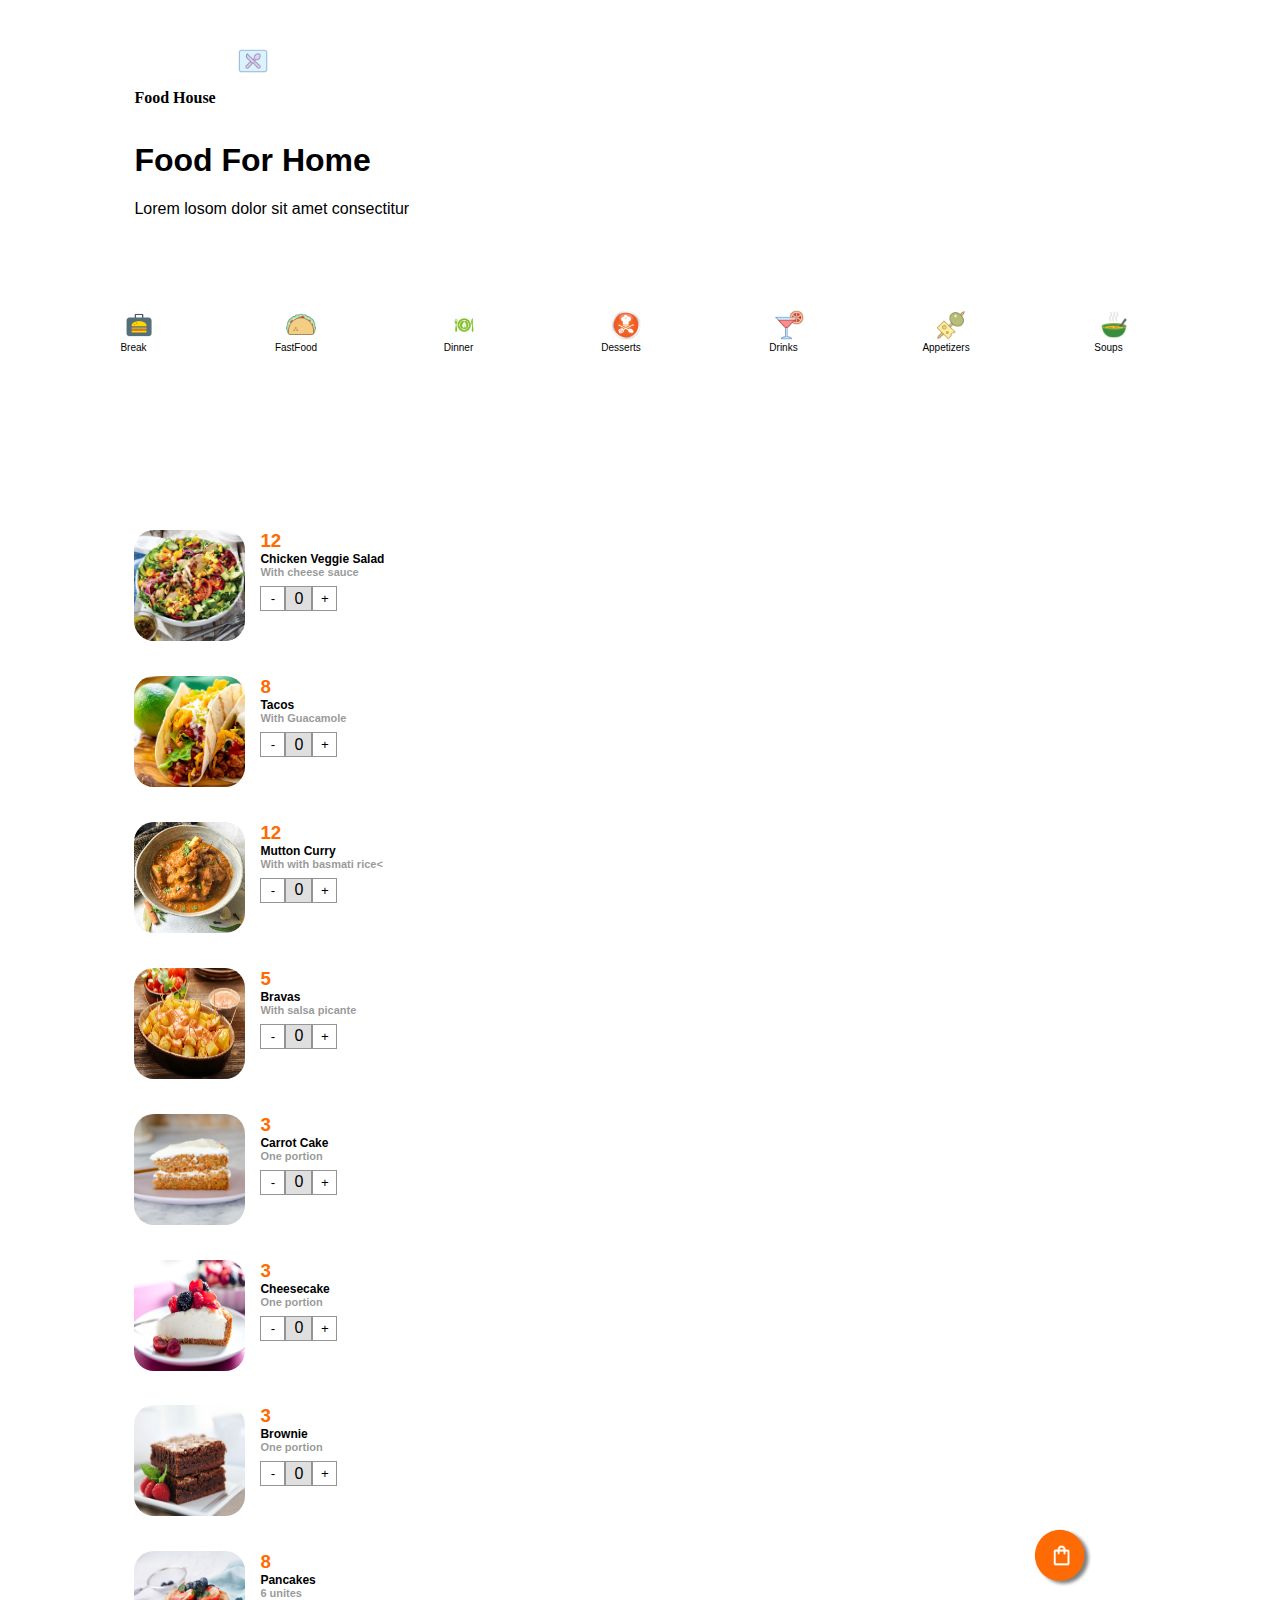
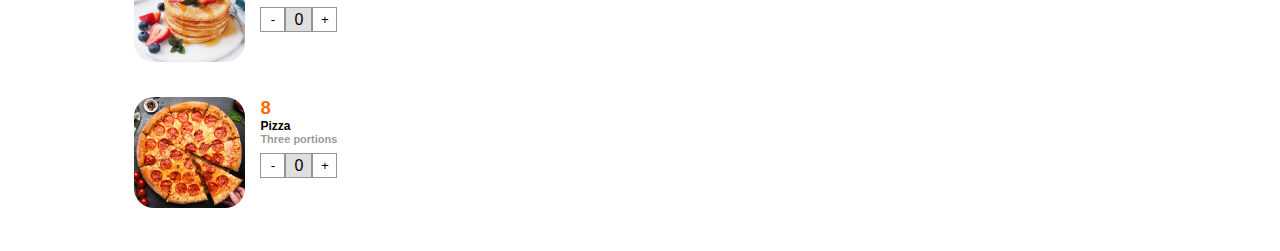
==== commit 76149544: "revising" ====
--- a/index.html
+++ b/index.html
@@ -10,11 +10,13 @@
 <body>
     <div class ="container1">
      <div class ="content1">
-        <img src = "images/logoeat.png" class= "logoweb"></img>
+        <div class ="header-imgs">
+            <img src = "images/logoeat.png" class= "logoweb"></img>
+            <img src = "icons/yellow.png" class= "Buttonorange" onclick="makeVisible1()"></img>
+        </div>
            <div class ="texts">
                
             <h2 class ="header2">Food House</h2>
-            <img src = "icons/yellow.png" class= "Buttonorange" onclick="makeVisible1()"></img>
           </div>
             <div class ="texts2">
                <h1>Food For Home</h1>
@@ -23,22 +25,24 @@
         
           <nav class="menu">
                     
-              <button class="nav one">
+              <button class="nav one" data-id ="Breakfast">
                 
                   <img src="/images/Breakfast-def.png "class="pic Breakfast">
                   Break
               </button>
-              <button class="nav two">
+              <a href ="category.html">
+              <button class="nav two" data-id ="fastfood" >
                 
                   <img src="/images/fastfooddef.png"class="pic fastfood">
                   FastFood
               </button>
-              <button class="nav three">
+              </a>
+              <button class="nav three" data-id ="dinner">
             
                   <img src="/images/Dinner.jpg" class="pic Dinner">
                   Dinner
               </button>
-              <button class="nav four">
+              <button class="nav four" data-id ="Desserts">
                 
                   <img src="/images/Desserts.jpg" class="pic Desserts">
                   Desserts
@@ -46,21 +50,21 @@
               </button>
 
                
-              <button class="nav four">
+              <button class="nav four" data-id="drinks">
                 
                 <img src="/images/drinks-icon.png" class="pic drinks">
                 Drinks
           
             </button>
         
-            <button class="nav four">
+            <button class="nav four" data-id="appetizers">
                 
                 <img src="/images/tapas2.png" class="pic appetizers">
                 Appetizers
           
             </button>
         
-            <button class="nav four">
+            <button class="nav four" data-id="soups">
                 
                 <img src="/images/soup-icon.png" class="pic soup">
                Soups
@@ -69,232 +73,215 @@
     
           </nav>
     
-          <main class="dishes">
-              <div class="column1">
+          <main class="dishes" id="menu-container">
+      <!---    <div class="column1">
                     <div class="dish one">
-                  <img class="img-dish-one" onclick="makeVisible2()" src="images/dishes/chicke_veggie_salad.jpg" alt="">
-
-                  <div class="dish-description">
-                      <div class="dish-name">
-                        <h3 class="dish-price">$ 12.00</h3>
-                        <h2 class="dish-title">Chicken Veggie Salad</h2>
-                        <h3 class="dish-subtitle">With cheese sauce</h3>
-
-                    </div>
-                    
-                      <div class="quantity">
-                        <button class="left" id="minus">-</button>
-                        <span class="number" id="numberPlace">0</span>
-                        <button class="right" id="plus">+ </button>
-                      </div>
-
-                    </div>
+                        <img class="img-dish-one" onclick="makeVisible2()" src="images/dishes/chicke_veggie_salad.jpg" alt="">
+
+                        <div class="dish-description">
+                            <div class="dish-name">
+                                <h3 class="dish-price">$ 12.00</h3>
+                                <h2 class="dish-title">Chicken Veggie Salad</h2>
+                                <h3 class="dish-subtitle">With cheese sauce</h3>
+
+                            </div>
+                            
+                            <div class="quantity">
+                                <button class="left" id="minus">-</button>
+                                <span class="number" id="numberPlace">0</span>
+                                <button  class="right" id="plus">+</button>
+                            </div>
+
+                        </div>
 
                     </div>
 
               
 
                     <div class="dish two">
-                  <img class="img-dish-one" onclick="makeVisible2()" src="images/dishes/tacos.jpg" alt="">
-
-                  <div class="dish-description">
-                      <div class="dish-name">
-                        <h3 class="dish-price" >$ 8.00</h3>
-                        <h2 class="dish-title">Tacos</h2>
-                        <h3 class="dish-subtitle">With Guacamole</h3>
-
-                    </div>
-                    
-                      <div class="quantity" >
-                        <button class="left" id="minus">-</button>
-                        <span class="number" id="numberPlace">0</span>
-                        <button  class="right" id="plus">+</button>
-
-                      </div>
-
-                </div>
+                        <img class="img-dish-one" onclick="makeVisible2()" src="images/dishes/tacos.jpg" alt="">
+
+                        <div class="dish-description">
+                            <div class="dish-name">
+                                <h3 class="dish-price" >$ 8.00</h3>
+                                <h2 class="dish-title">Tacos</h2>
+                                <h3 class="dish-subtitle">With Guacamole</h3>
+
+                            </div>
+                            
+                            <div class="quantity" >
+                                <button class="left" id="minus">-</button>
+                                <span class="number" id="numberPlace">0</span>
+                                <button  class="right" id="plus">+</button>
+
+                            </div>
+
+                        </div>
 
                 
 
                     </div>
 
                    <div class="dish three">
-                <img class="img-dish-one" onclick="makeVisible2()" src="images/dishes/curry.jpg" alt="">
-
-                <div class="dish-description">
-                    <div class="dish-name">
-                        <h3 class="dish-price">$ 12.00</h3>
-                        <h2 class="dish-title">Mutton Curry</h2>
-                        <h3 class="dish-subtitle">With with basmati rice</h3>
-
-                    </div>
-                    
-                    <div class="quantity">
-                        <button class="left" id="minus">-</button>
-                        <p class="number" id="numberPlace">02</p>
-                        <button class="right"id="plus">+</button>
-
-                    </div>
-
-                </div>
-
-                
-
+                        <img class="img-dish-one" onclick="makeVisible2()" src="images/dishes/curry.jpg" alt="">
+
+                        <div class="dish-description">
+                            <div class="dish-name">
+                                <h3 class="dish-price">$ 12.00</h3>
+                                <h2 class="dish-title">Mutton Curry</h2>
+                                <h3 class="dish-subtitle">With with basmati rice</h3>
+
+                            </div>
+                            
+                            <div class="quantity">
+                                <button class="left" id="minus">-</button>
+                                <p class="number" id="numberPlace">02</p>
+                                <button class="right"id="plus">+</button>
+
+                            </div>
+
+                        </div>
                    </div>
               </div>  
 
-              <div class ="column2">
+                <div class ="column2">
                   
                    <div class="dish four">
-                <img class="img-dish-one" onclick="makeVisible2()"src="images/dishes/patatas-bravas.jpg" alt="">
-
-                <div class="dish-description">
-                    <div class="dish-name">
-                      <h3 class="dish-price">$ 5.00</h3>
-                      <h2 class="dish-title">Bravas</h2>
-                      <h3 class="dish-subtitle">With salsa picante</h3>
-
-                  </div>
-                  
-                    <div class="quantity"> 
-                      <button class="left"id="minus">-</button>
-                      <p class="number" id="numberPlace">02</p>
-                      <button class="right" id="plus">+</button>
-
-                    </div>
-
-              </div>
-
-              
-
+                        <img class="img-dish-one" onclick="makeVisible2()"src="images/dishes/patatas-bravas.jpg" alt="">
+
+                        <div class="dish-description">
+                            <div class="dish-name">
+                            <h3 class="dish-price">$ 5.00</h3>
+                            <h2 class="dish-title">Bravas</h2>
+                            <h3 class="dish-subtitle">With salsa picante</h3>
+
+                            </div>
+                        
+                            <div class="quantity"> 
+                            <button class="left"id="minus">-</button>
+                            <p class="number" id="numberPlace">02</p>
+                            <button class="right" id="plus">+</button>
+
+                            </div>
+                        </div>
                    </div>
 
                    <div class="dish five">
-                <img class="img-dish-one" onclick="makeVisible2()"src="images/dishes/carrot-cake.jpg" alt="">
-
-                <div class="dish-description">
-                    <div class="dish-name">
-                      <h3 class="dish-price">$ 3.50</h3>
-                      <h2 class="dish-title">Carrot Cake</h2>
-                      <h3 class="dish-subtitle">One portion</h3>
-
-                  </div>
-                  
-                  <div class="quantity">
-                    <button class="left" id="minus">-</button>
-                    <span class="number" id="numberPlace">0</span>
-                    <button  class="right" id="plus">+</button>
-
-                  </div>
-
-              </div>
-
-              
-
-                   </div>
-
-                   <div class="dish six">
-              <img class="img-dish-one" onclick="makeVisible2()"src="images/dishes/cheesecake.jpg" alt="">
-
-              <div class="dish-description">
-                  <div class="dish-name">
-                      <h3 class="dish-price">$ 3.50</h3>
-                      <h2 class="dish-title">Cheesecake</h2>
-                      <h3 class="dish-subtitle">One portion</h3>
-
-                  </div>
-                  
-                  <div class="quantity">
-                    <button class="left" id="minus">-</button>
-                    <span class="number" id="numberPlace">0</span>
-                    <button  class="right" id="plus">+</button>
-
-
-                  </div>
-
-              </div>
-
-              
-
-                   </div>
-              </div>
+                        <img class="img-dish-one" onclick="makeVisible2()"src="images/dishes/carrot-cake.jpg" alt="">
+
+                        <div class="dish-description">
+                            <div class="dish-name">
+                            <h3 class="dish-price">$ 3.50</h3>
+                            <h2 class="dish-title">Carrot Cake</h2>
+                            <h3 class="dish-subtitle">One portion</h3>
+
+                        </div>
+                        
+                        <div class="quantity">
+                            <button class="left">-</button>
+                            <p class="number">02</p>
+                            <button class="right">+</button>
+
+                        </div>
+
+                    </div>
+
+                    </div>
+
+                    <div class="dish six">
+                        <img class="img-dish-one" onclick="makeVisible2()"src="images/dishes/cheesecake.jpg" alt="">
+
+                        <div class="dish-description">
+                            <div class="dish-name">
+                                <h3 class="dish-price">$ 3.50</h3>
+                                <h2 class="dish-title">Cheesecake</h2>
+                                <h3 class="dish-subtitle">One portion</h3>
+
+                        </div>
+                            
+                            <div class="quantity">
+                                <button class="left">-</button>
+                                <p class="number">02</p>
+                                <button class="right">+</button>
+
+                            </div>
+
+                    </div>
+                    </div>
+
+                </div>
 
 
               <div class ="column3">
                    <div class="dish seven">
-            <img class="img-dish-one" onclick="makeVisible2()"src="images/dishes/brownie.jpg" alt="">
-
-            <div class="dish-description">
-                <div class="dish-name">
-                  <h3 class="dish-price">$ 3.50</h3>
-                  <h2 class="dish-title">Brownie</h2>
-                  <h3 class="dish-subtitle">One portion</h3>
-
-              </div>
-              
-                <div class="quantity">
-                  <button class="left">-</button>
-                  <p class="number">02</p>
-                  <button class="right">+</button>
-
-                </div>
-
-          </div>
+                        <img class="img-dish-one" onclick="makeVisible2()"src="images/dishes/brownie.jpg" alt="">
+
+                        <div class="dish-description">
+                            <div class="dish-name">
+                            <h3 class="dish-price">$ 3.50</h3>
+                            <h2 class="dish-title">Brownie</h2>
+                            <h3 class="dish-subtitle">One portion</h3>
+
+                        </div>
+                        
+                            <div class="quantity">
+                            <button class="left">-</button>
+                            <p class="number">02</p>
+                            <button class="right">+</button>
+
+                            </div>
+
+                    </div>
 
           
 
                    </div>
 
                    <div class="dish eight">
-            <img class="img-dish-one" onclick="makeVisible2()"src="images/dishes/pancakes.jpg" alt="">
-
-            <div class="dish-description">
-                <div class="dish-name">
-                  <h3 class="dish-price">$ 8.00</h3>
-                  <h2 class="dish-title">Pancakes</h2>
-                  <h3 class="dish-subtitle">6 units</h3>
-
-              </div>
-              
-              <div class="quantity">
-                <button class="left" id="minus">-</button>
-                <span class="number" id="numberPlace">0</span>
-                <button  class="right" id="plus">+</button>
-
-
-              </div>
-
-          </div>
+                        <img class="img-dish-one" onclick="makeVisible2()"src="images/dishes/pancakes.jpg" alt="">
+
+                        <div class="dish-description">
+                            <div class="dish-name">
+                            <h3 class="dish-price">$ 8.00</h3>
+                            <h2 class="dish-title">Pancakes</h2>
+                            <h3 class="dish-subtitle">6 units</h3>
+
+                        </div>
+                        
+                        <div class="quantity">
+                            <button class="left">-</button>
+                            <p class="number">02</p>
+                            <button class="right">+</button>
+
+                        </div>
+
+                    </div>
 
           
 
                    </div>
 
                    <div class="dish nine">
-          <img class="img-dish-one" src="images/dishes/pizza.jpg" alt="">
-
-          <div class="dish-description">
-              <div class="dish-name">
-                  <h3 class="dish-price">$ 8.00</h3>
-                  <h2 class="dish-title">Pizza</h2>
-                  <h3 class="dish-subtitle">Three portions</h3>
-
-              </div>
-              
-              <div class="quantity">
-                <button class="left" id="minus">-</button>
-                <span class="number" id="numberPlace">0</span>
-                <button  class="right" id="plus">+</button>
-
-
-              </div>
-
-          </div>
-
-          
-
+                        <img class="img-dish-one" src="images/dishes/pizza.jpg" alt="">
+
+                        <div class="dish-description">
+                            <div class="dish-name">
+                                <h3 class="dish-price">$ 8.00</h3>
+                                <h2 class="dish-title">Pizza</h2>
+                                <h3 class="dish-subtitle">Three portions</h3>
+
+                            </div>
+                            
+                            <div class="quantity">
+                                <button class="left">-</button>
+                                <p class="number">02</p>
+                                <button class="right">+</button>
+
+                            </div>
+
+                        </div>
                    </div>
-              </div>    
+              </div> -->   
 
          </main>
 
@@ -322,87 +309,103 @@
                     </button>
                 </div>       
             </nav>
-            <div class ="wrapper">
-                
-            </div>
-        
-            <!-- <div class="compra">
-                <div class="buy">
-
-                    <h2>My cart</h2>
-
-
-                    <div class="dish-container-one">
-                        <img class="img-dish-one" src="images/dishes/chicke_veggie_salad.jpg" alt="">
-                
-                        <div class="dish-description">
-                            <div class="dish-name">
-                                <h3 class="dish-price">$ 52.00</h3>
-                                <h2 class="dish-title">Chicken Veggie Salad</h2>
-                                <h3 class="dish-subtitle">With cheese sauce</h3>
-                
+            <p class="empty">"Su carrito está vacío"</p>
+            <div class="compra">
+
+                <h2>My cart</h2>
+              <div class="buy">
+
+                    
+               <!----    <div class="dish five">
+                        <img class="img-dish-one" onclick="makeVisible2()"src="images/dishes/carrot-cake.jpg" alt="">
+
+                        <div class="dish-description">
+                            <div class="dish-name">
+                            <h3 class="dish-price">$ 3.50</h3>
+                            <h2 class="dish-title">Carrot Cake</h2>
+                            <h3 class="dish-subtitle">One portion</h3>
+
+                        </div>
+                        
+                        <div class="quantity">
+                            <button class="left">-</button>
+                            <p class="number">02</p>
+                            <button class="right">+</button>
+
+                        </div>
+
+                        </div>
+                
+                    </div>
+
+                  <div class="dish two">
+                            <img class="img-dish-one" onclick="makeVisible2()" src="images/dishes/tacos.jpg" alt="">
+
+                            <div class="dish-description">
+                                <div class="dish-name">
+                                    <h3 class="dish-price" >$ 8.00</h3>
+                                    <h2 class="dish-title">Tacos</h2>
+                                    <h3 class="dish-subtitle">With Guacamole</h3>
+
+                                </div>
+                                
+                                <div class="quantity" >
+                                    <button class="left" id="minus">-</button>
+                                    <span class="number" id="numberPlace">03</span>
+                                    <button  class="right" id="plus">+</button>
+
+                                </div>
+
+                            </div>
+
+                    
+
+                    </div>
+
+                    <div class="dish eight">
+                        <img class="img-dish-one" onclick="makeVisible2()"src="images/dishes/pancakes.jpg" alt="">
+
+                        <div class="dish-description">
+                            <div class="dish-name">
+                            <h3 class="dish-price">$ 8.00</h3>
+                            <h2 class="dish-title">Pancakes</h2>
+                            <h3 class="dish-subtitle">6 units</h3>
+
+                        </div>
+                        
+                        <div class="quantity">
+                            <button class="left">-</button>
+                            <p class="number">02</p>
+                            <button class="right">+</button>
+
+                        </div>
+
+                    </div>
+                    </div>
+                    
+                    <div class="dish nine">
+                        <img class="img-dish-one" src="images/dishes/pizza.jpg" alt="">
+
+                        <div class="dish-description">
+                            <div class="dish-name">
+                                <h3 class="dish-price">$ 8.00</h3>
+                                <h2 class="dish-title">Pizza</h2>
+                                <h3 class="dish-subtitle">Three portions</h3>
+
                             </div>
                             
                             <div class="quantity">
                                 <button class="left">-</button>
                                 <p class="number">02</p>
                                 <button class="right">+</button>
-                
-                            </div>
-                
-                        </div>
-                
-                        
-                
-                    </div>
-                
-                    <div class="dish-container-one">
-                        <img class="img-dish-one" src="images/dishes/fries.jpg" alt="">
-                
-                        <div class="dish-description">
-                            <div class="dish-name">
-                                <h3 class="dish-price">$ 52.00</h3>
-                                <h2 class="dish-title">French Fry</h2>
-                                <h3 class="dish-subtitle">With beef bacon</h3>
-                
-                            </div>
-                            
-                            <div class="quantity">
-                                <button class="left">-</button>
-                                <p class="number">02</p>
-                                <button class="right">+</button>
-                
-                            </div>
-                
-                        </div>
-                
-                        
-                
-                    </div>
-                
-                    <div class="dish-container-one">
-                        <img class="img-dish-one" src="images/dishes/chicke_veggie_salad.jpg" alt="">
-                
-                        <div class="dish-description">
-                            <div class="dish-name">
-                                <h3 class="dish-price">$ 52.00</h3>
-                                <h2 class="dish-title">Chicken Veggie Salad</h2>
-                                <h3 class="dish-subtitle">With cheese sauce</h3>
-                
-                            </div>
-                            
-                            <div class="quantity">
-                                <button class="left">-</button>
-                                <p class="number">02</p>
-                                <button class="right">+</button>
-                
-                            </div>
-                
-                        </div>
-                    </div>
-                </div>
-
-            </div>
+
+                            </div>
+
+                        </div>
+                   </div> -->
+                  </div>
+
+                </div>
             <section class="orangesquare">
                 <div class="num Subtotal">
                     <h1>Subtotal</h1>
@@ -423,11 +426,10 @@
                     <button class="Enviar-pedido">Enviar pedido</button>
                 
             </section>
-        </div>
-
-    </div> -->
-
-
+            </div>
+       </div> 
+   </div>
+  
        
 
     
@@ -446,15 +448,14 @@
                  <h3 class="dish-subtitle3">With cheese sauce</h3>
                  <div class="text">The delicious dish,<br> do you like cooking?</div>
         
-             <h3 class="dish-price3">$ 52.00</h3>
-             <div class="quantity3">
-                <button class="left" id="minus">-</button>
-                <span class="number" id="numberPlace">0</span>
-                <button  class="right" id="plus">+</button>
-              </div>
+                <h3 class="dish-price3">$ 52.00</h3>
+                <div class="quantity3">
+                    <button class="left">-</button>
+                    <p class="number">02</p>
+                    <button class="right">+</button>
+                </div>
       </div>
  </div>
-
 
      <script src="javascript.js"></script>
 </body>
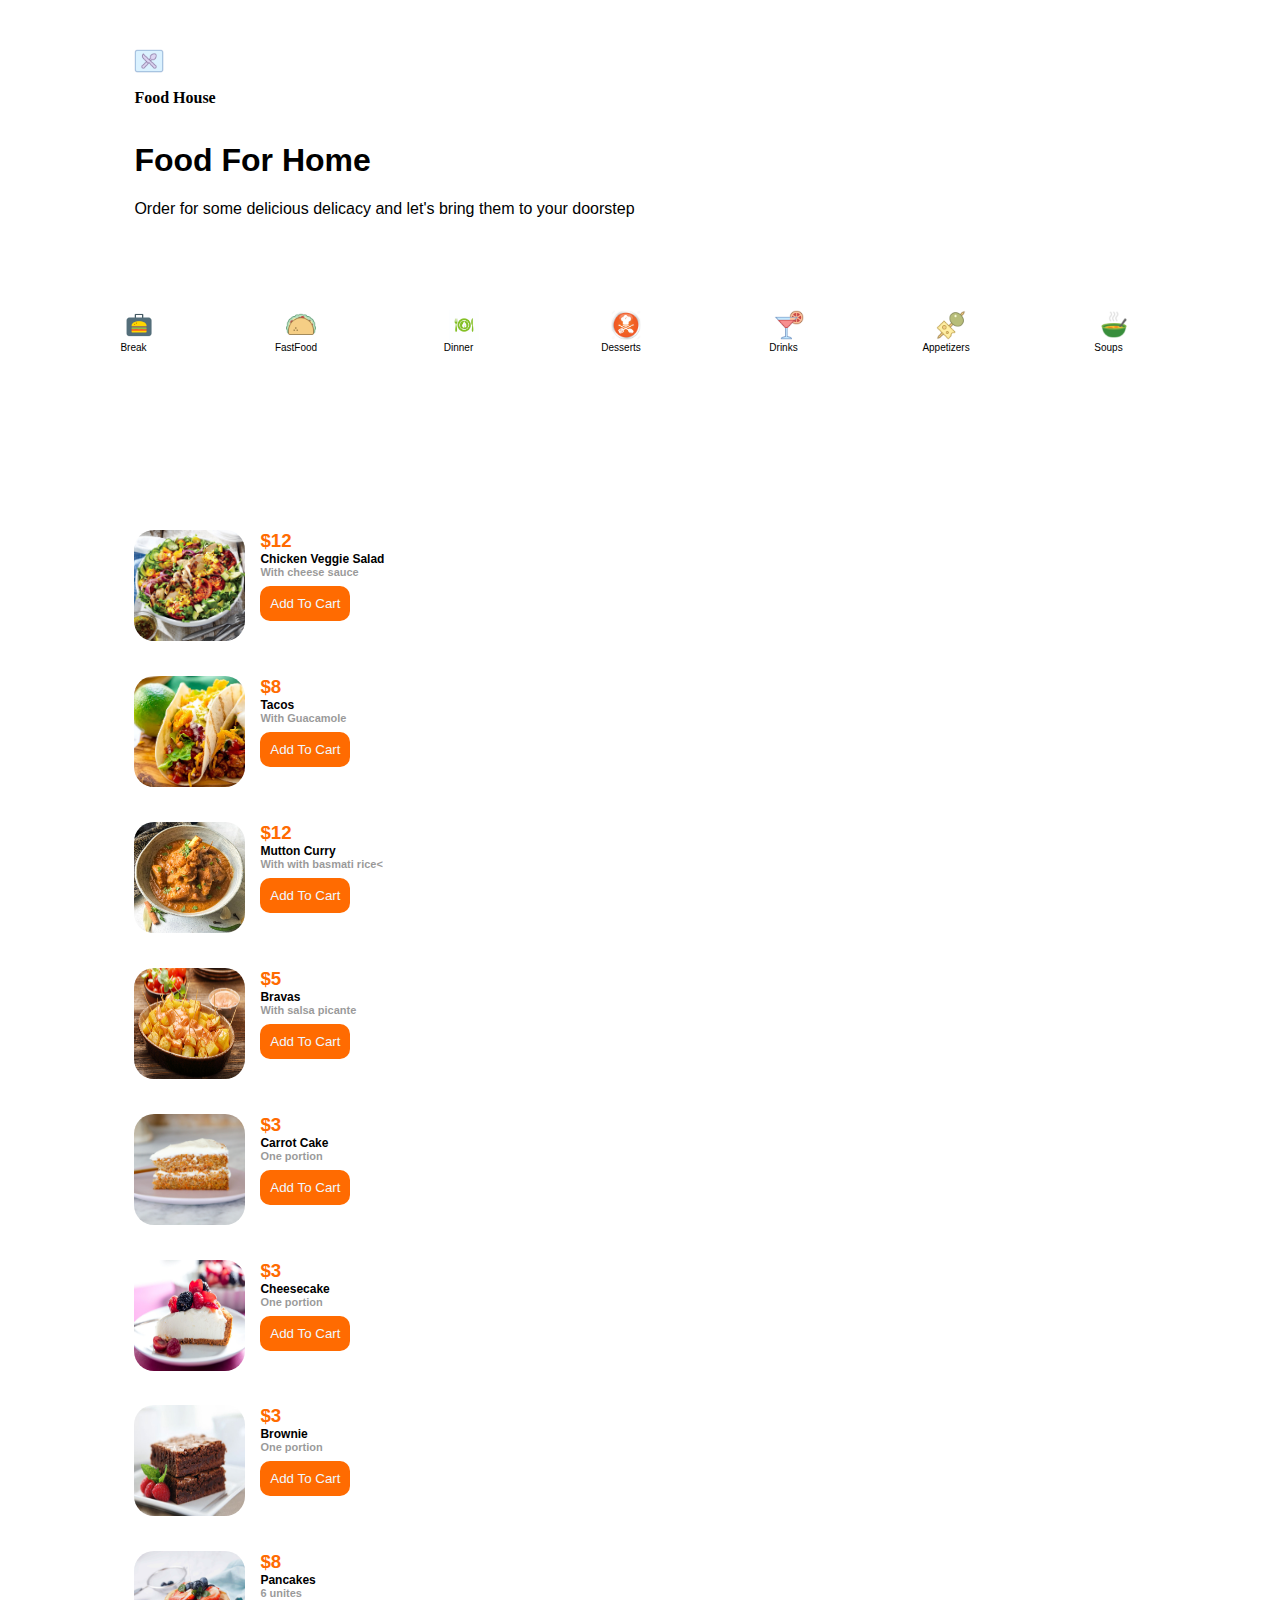
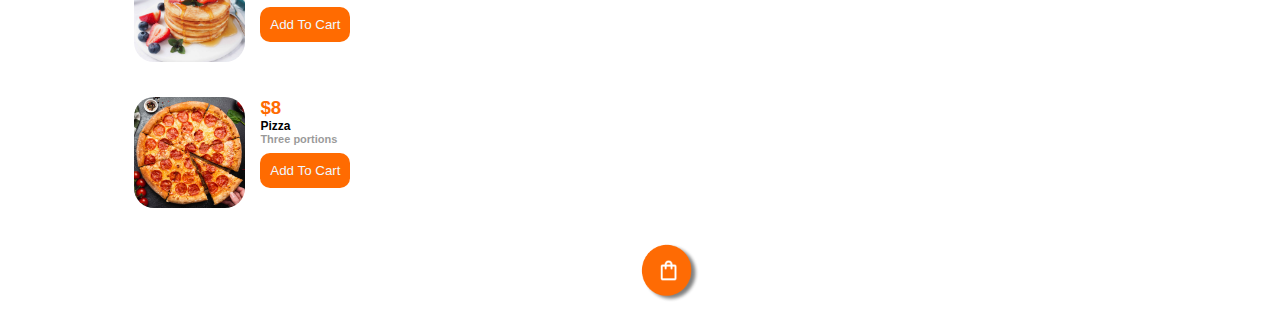
==== commit 621ce32f: "revision" ====
--- a/index.html
+++ b/index.html
@@ -10,17 +10,14 @@
 <body>
     <div class ="container1">
      <div class ="content1">
-        <div class ="header-imgs">
             <img src = "images/logoeat.png" class= "logoweb"></img>
-            <img src = "icons/yellow.png" class= "Buttonorange" onclick="makeVisible1()"></img>
-        </div>
            <div class ="texts">
                
             <h2 class ="header2">Food House</h2>
           </div>
             <div class ="texts2">
                <h1>Food For Home</h1>
-               <p>Lorem losom dolor sit amet consectitur</p>
+               <p>Order for some delicious delicacy and let's bring them to your doorstep</p>
        </div> 
         
           <nav class="menu">
@@ -291,7 +288,7 @@
                     <img src = "icons/heart-icon.png"></img>
                     <img src = "icons/user-icon.png"></img>
                 </div>
-            
+                <img src = "icons/yellow.png" class= "Buttonorange" onclick="makeVisible1()"></img>
     </div>
 </div>
 
@@ -454,6 +451,7 @@
                     <p class="number">02</p>
                     <button class="right">+</button>
                 </div>
+
       </div>
  </div>
 
--- a/css/style.css
+++ b/css/style.css
@@ -14,11 +14,10 @@
     font-style: normal;
     background-color: white;
     
-  
+}
 
-}
 body{
     font-family:  'Roboto', sans-serif;
     /*src: url(https://fonts.googleapis.com/css2?family=Roboto:wght@700&display=swap);
 
-}+  }